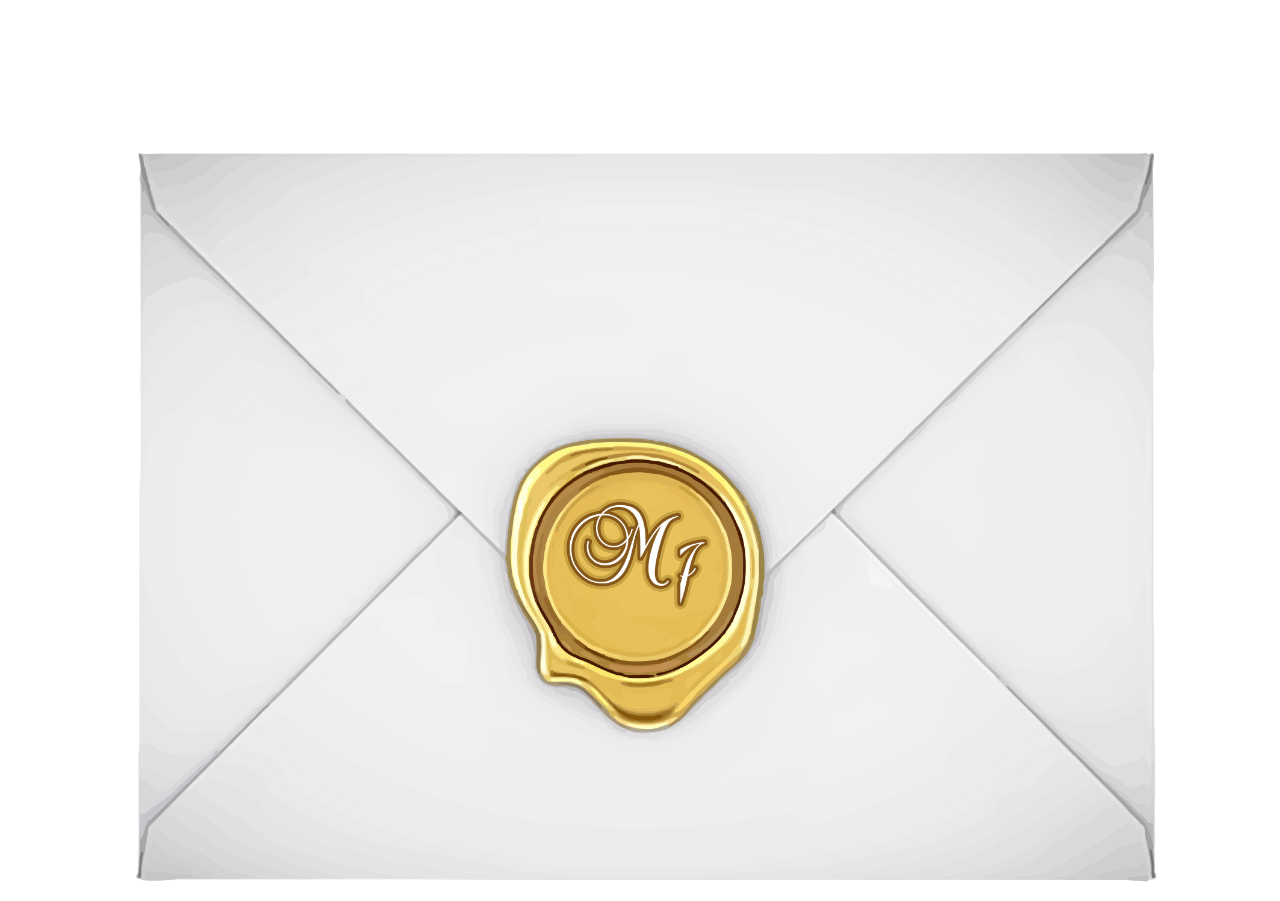
==== index.html @ 799fee69 "Alteração" ====
<head>
    <meta charset="UTF-8">
    <meta name="viewport" content="width=device-width, initial-scale=1.0">
    <title>Convite de Casamento</title>
    <link href="https://fonts.googleapis.com/css2?family=Dancing+Script&display=swap" rel="stylesheet">
    <link rel="stylesheet" href="style.css">
  </head>    

<body>
  <div class="envelope-container" onclick="openEnvelope()">
    <h2 class="envelope-mens">Foi o Senhor que fez isto, e é coisa maravilhosa aos nossos olhos Salmo 118:23</h2>
    <h1 class="envelope-name">Murilo & Julya</h1>
    <img src="carta.png" alt="Envelope" class="envelope" id="envelope">
    <div class="video-container" id="videoContainer" style="display:none;">
      <button class="close" onclick="closeVideo()">Voltar ao Menu</button>
      <video controls>
        <source src="video.mp4" type="video/mp4">
        Seu navegador não suporta vídeos.
      </video>
    </div>
  </div>

  <script src="script.js"></script>

</body>
</html>
---- style.css ----
* {
    box-sizing: border-box; /* Adiciona box-sizing para melhor controle de layout */
  }
  
  body {
    font-family: 'Arial', sans-serif;
    background-image: url('back.png'); /* Altere para o nome da sua imagem */
    background-size: cover; /* Ajusta para cobrir toda a tela */
    background-position: center; /* Centraliza a imagem */
    display: flex;
    justify-content: center;
    align-items: center;
    height: 100vh;
    margin: 0;
  }

  .envelope-container {
    position: relative;
    cursor: pointer;
    max-width: 90vw; /* Limita a largura máxima a 90% da largura da tela */
  }

  .envelope-mens {
    font-family: 'Satisfy', cursive;
    font-size: 20px; /* Ajuste o tamanho da fonte conforme preferir */
    color: #ffffff;
    margin-bottom: 20px;
    text-align: center;
  }

  .envelope-name {
    font-family: 'Dancing Script', cursive;
    font-size: 40px; /* Ajuste o tamanho da fonte conforme preferir */
    color: #ffffff;
    margin-bottom: 20px;
    text-align: center;
  }
  
  
  .envelope {
    width: 100%; /* Faz com que a imagem do envelope ocupe 100% da largura do contêiner */
    height: auto;
    transition: transform 0.3s ease;
  }
  
  .envelope:hover {
    transform: scale(1.05);
  }
  
  .video-container {
    position: relative;
    display: flex;
    flex-direction: column;
    align-items: center;
  }
  
  .close {
    position: absolute;
    top: 10px;
    right: 10px;
    background-color: #b84a39;
    color: white;
    border: none;
    padding: 5px 10px;
    cursor: pointer;
    border-radius: 4px;
    z-index: 10; /* Garante que o botão fique acima do vídeo */
  }
  
  .close:hover {
    background-color: #a23b34;
  }
  
  video {
    width: 100%; /* Faz com que o vídeo ocupe 100% da largura do contêiner */
    max-width: 600px; /* Define uma largura máxima para o vídeo */
    border-radius: 8px; /* Bordas arredondadas para o vídeo */
  }
  
  /* Media Queries para ajustes em telas menores */
  @media (max-width: 600px) {
    .close {
      padding: 8px; /* Aumenta o padding do botão em telas menores */
    }
  
    .envelope {
      max-width: 80vw; /* Limita a largura do envelope em telas menores */
    }
  
    video {
      max-width: 100%; /* Ajusta a largura máxima do vídeo em telas menores */
    }
  }
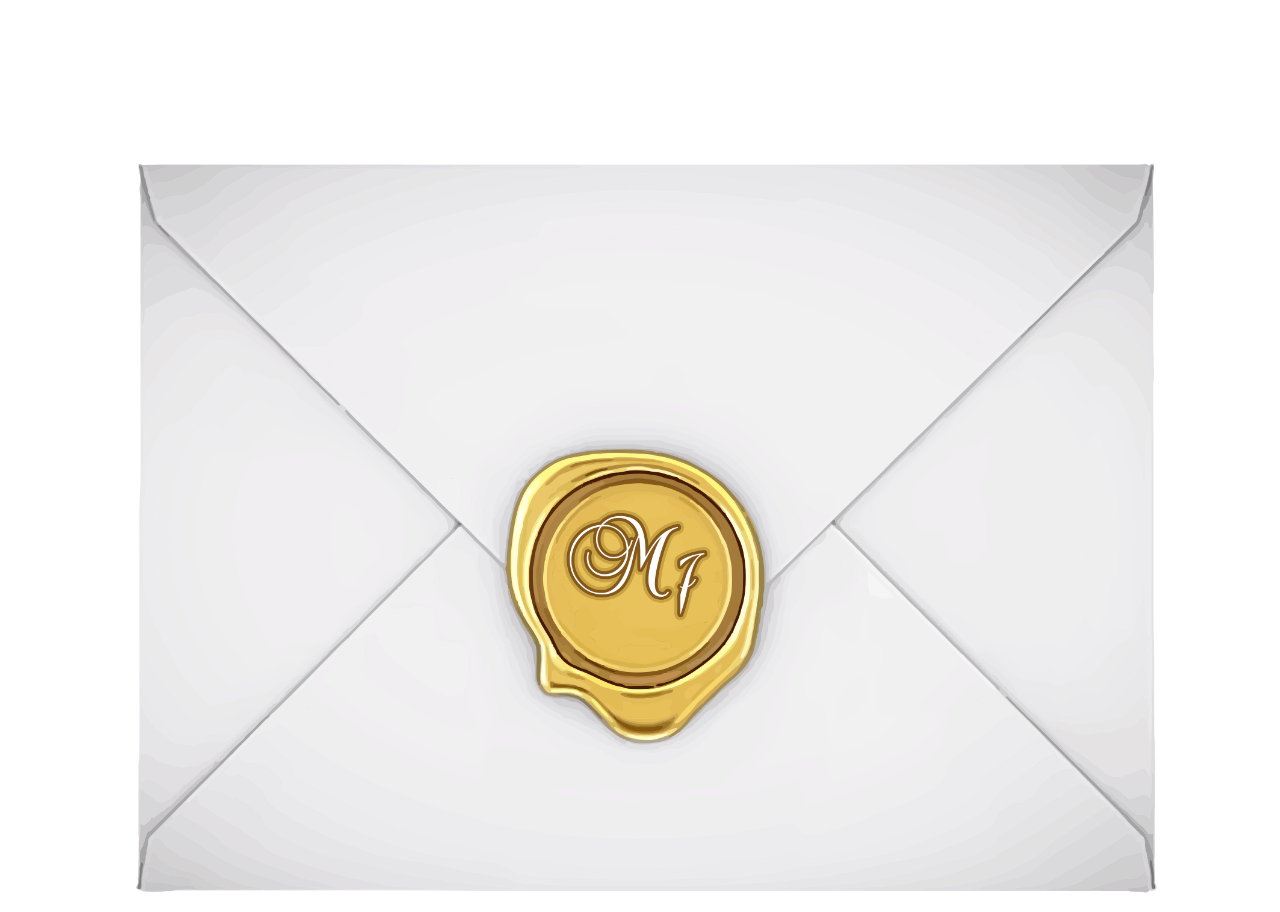
==== commit 518ef29e: "Alteração" ====
--- a/index.html
+++ b/index.html
@@ -8,7 +8,7 @@
 
 <body>
   <div class="envelope-container" onclick="openEnvelope()">
-    <h2 class="envelope-mens">Foi o Senhor que fez isto, e é coisa maravilhosa aos nossos olhos Salmo 118:23</h2>
+    <h2 class="envelope-mens">Foi o Senhor que fez isto, e é coisa maravilhosa aos nossos olhos <br> Salmo 118:23</h2>
     <h1 class="envelope-name">Murilo & Julya</h1>
     <img src="carta.png" alt="Envelope" class="envelope" id="envelope">
     <div class="video-container" id="videoContainer" style="display:none;">
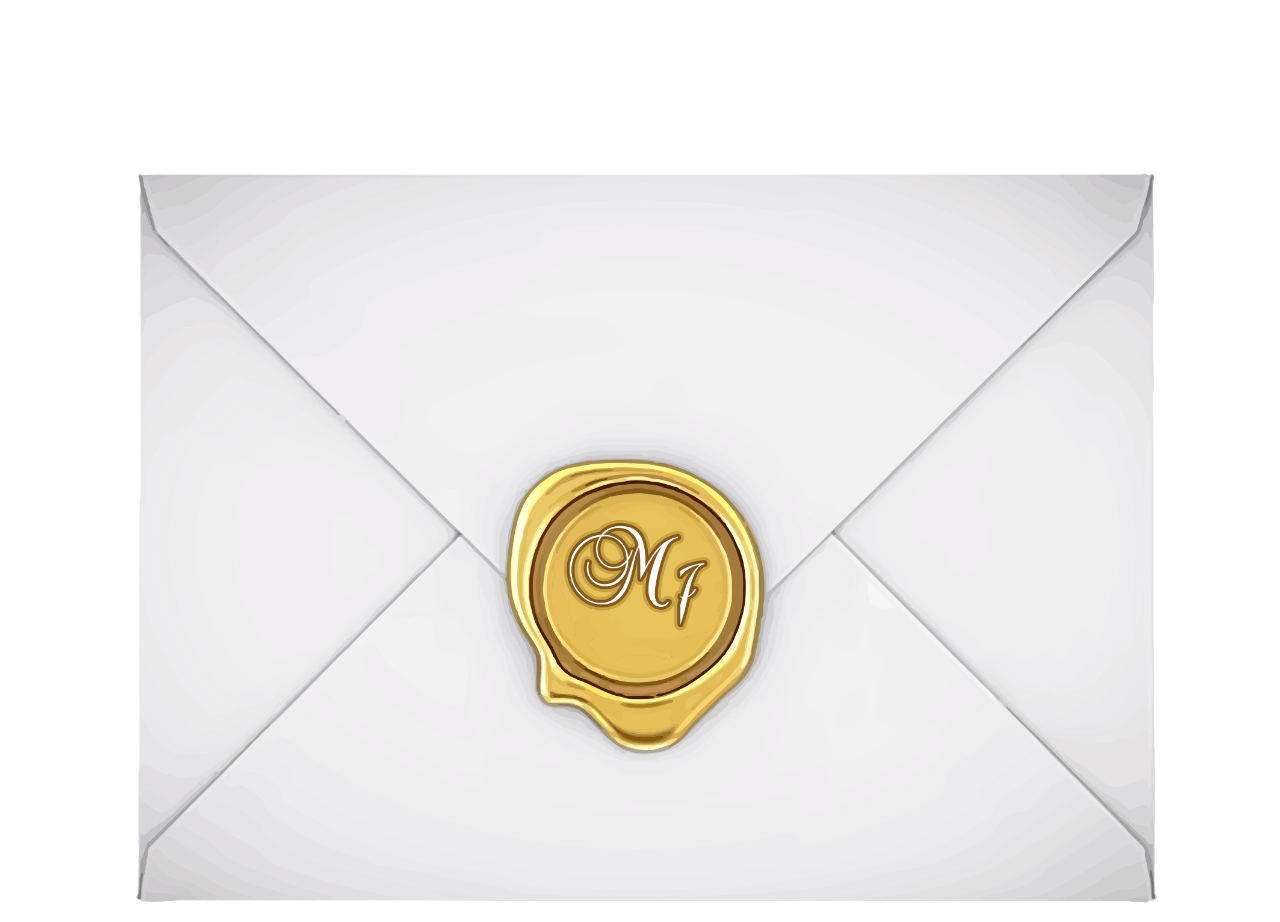
==== commit 7fb16744: "Alteração" ====
--- a/index.html
+++ b/index.html
@@ -8,7 +8,8 @@
 
 <body>
   <div class="envelope-container" onclick="openEnvelope()">
-    <h2 class="envelope-mens">Foi o Senhor que fez isto, e é coisa maravilhosa aos nossos olhos <br> Salmo 118:23</h2>
+    <h2 class="envelope-mens">Foi o Senhor que fez isto, e é coisa maravilhosa aos nossos olhos.</h2>
+    <h3 class="envelope-mens">Salmo 118:23</h3>
     <h1 class="envelope-name">Murilo & Julya</h1>
     <img src="carta.png" alt="Envelope" class="envelope" id="envelope">
     <div class="video-container" id="videoContainer" style="display:none;">
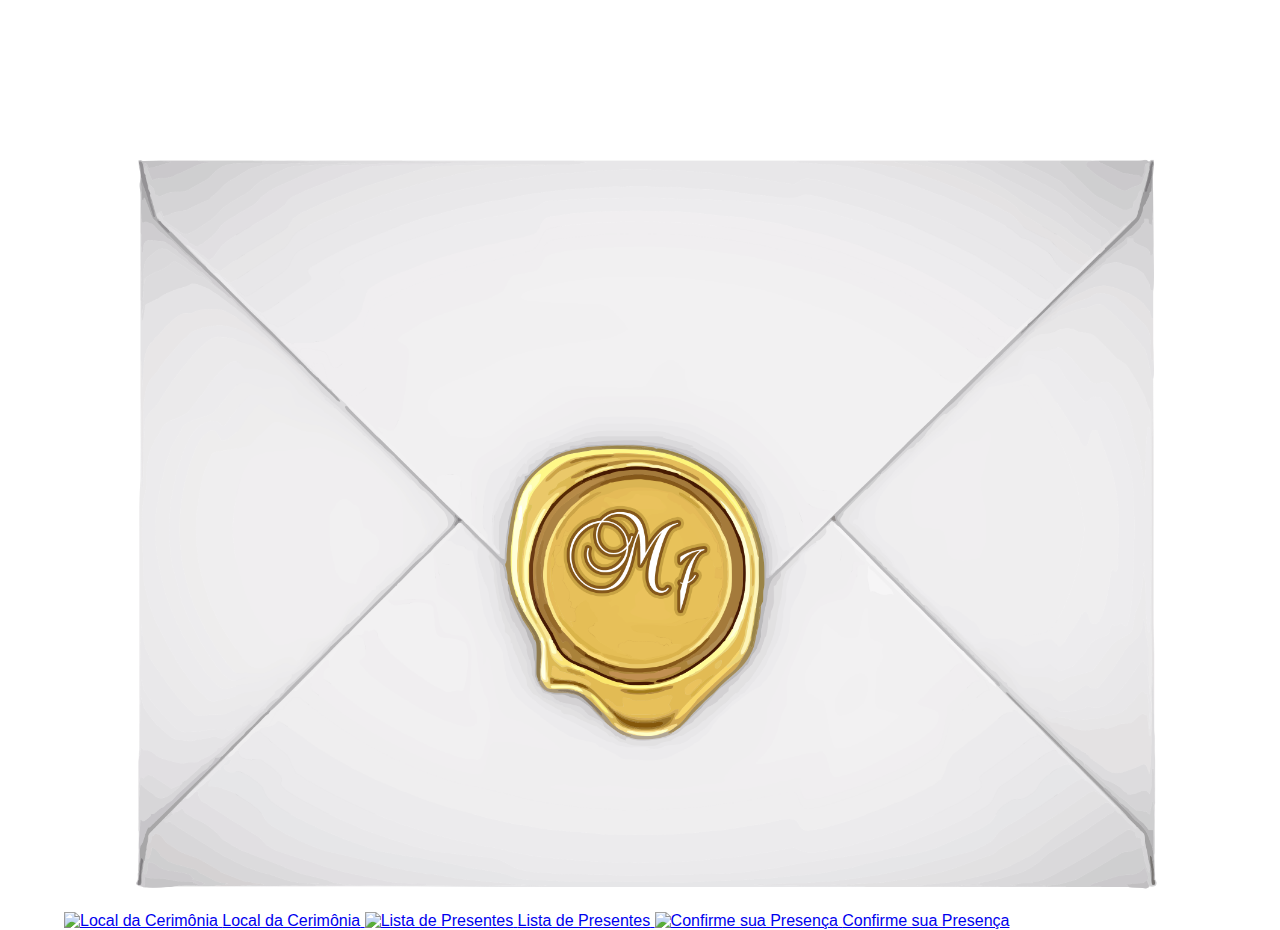
==== commit 83b33baf: "Alteração" ====
--- a/index.html
+++ b/index.html
@@ -1,17 +1,40 @@
+<!DOCTYPE html>
+<html lang="pt-BR">
 <head>
-    <meta charset="UTF-8">
-    <meta name="viewport" content="width=device-width, initial-scale=1.0">
-    <title>Convite de Casamento</title>
-    <link href="https://fonts.googleapis.com/css2?family=Dancing+Script&display=swap" rel="stylesheet">
-    <link rel="stylesheet" href="style.css">
-  </head>    
+  <meta charset="UTF-8">
+  <meta name="viewport" content="width=device-width, initial-scale=1.0">
+  <title>Convite de Casamento</title>
+  <link href="https://fonts.googleapis.com/css2?family=Dancing+Script&display=swap" rel="stylesheet">
+  <link rel="stylesheet" href="style.css">
+</head>
 
 <body>
-  <div class="envelope-container" onclick="openEnvelope()">
-    <h2 class="envelope-mens">Foi o Senhor que fez isto, e é coisa maravilhosa aos nossos olhos.</h2>
-    <h3 class="envelope-mens">Salmo 118:23</h3>
-    <h1 class="envelope-name">Murilo & Julya</h1>
-    <img src="carta.png" alt="Envelope" class="envelope" id="envelope">
+  <div class="envelope-container">
+    <!-- Conteúdo do envelope que aparecerá ao carregar a página -->
+    <div id="envelopeContent">
+      <h2 class="envelope-mens">Foi o Senhor que fez isto, e é coisa maravilhosa aos nossos olhos.</h2>
+      <h1 class="envelope-salmo">Salmo 118:23</h1>
+      <h1 class="envelope-name">Murilo & Julya</h1>
+      <img src="carta.png" alt="Envelope" class="envelope" id="envelope" onclick="openEnvelope()">
+
+      <!-- Ícones abaixo do envelope -->
+      <div class="icons-container">
+        <a href="link-cerimonia.html" target="_blank" class="icon">
+          <img src="local.png" alt="Local da Cerimônia">
+          <span>Local da Cerimônia</span>
+        </a>
+        <a href="link-lista-presentes.html" target="_blank" class="icon">
+          <img src="icone-presentes.png" alt="Lista de Presentes">
+          <span>Lista de Presentes</span>
+        </a>
+        <a href="link-rsvp.html" target="_blank" class="icon">
+          <img src="icone-rsvp.png" alt="Confirme sua Presença">
+          <span>Confirme sua Presença</span>
+        </a>
+      </div>
+    </div>
+
+    <!-- Contêiner do vídeo -->
     <div class="video-container" id="videoContainer" style="display:none;">
       <button class="close" onclick="closeVideo()">Voltar ao Menu</button>
       <video controls>
@@ -22,6 +45,5 @@
   </div>
 
   <script src="script.js"></script>
-
 </body>
-</html>
+</html>--- a/style.css
+++ b/style.css
@@ -18,6 +18,14 @@
     position: relative;
     cursor: pointer;
     max-width: 90vw; /* Limita a largura máxima a 90% da largura da tela */
+  }
+
+  .envelope-salmo {
+    font-family: 'Satisfy', cursive;
+    font-size: 15px; /* Ajuste o tamanho da fonte conforme preferir */
+    color: #ffffff;
+    margin-bottom: 20px;
+    text-align: center;
   }
 
   .envelope-mens {
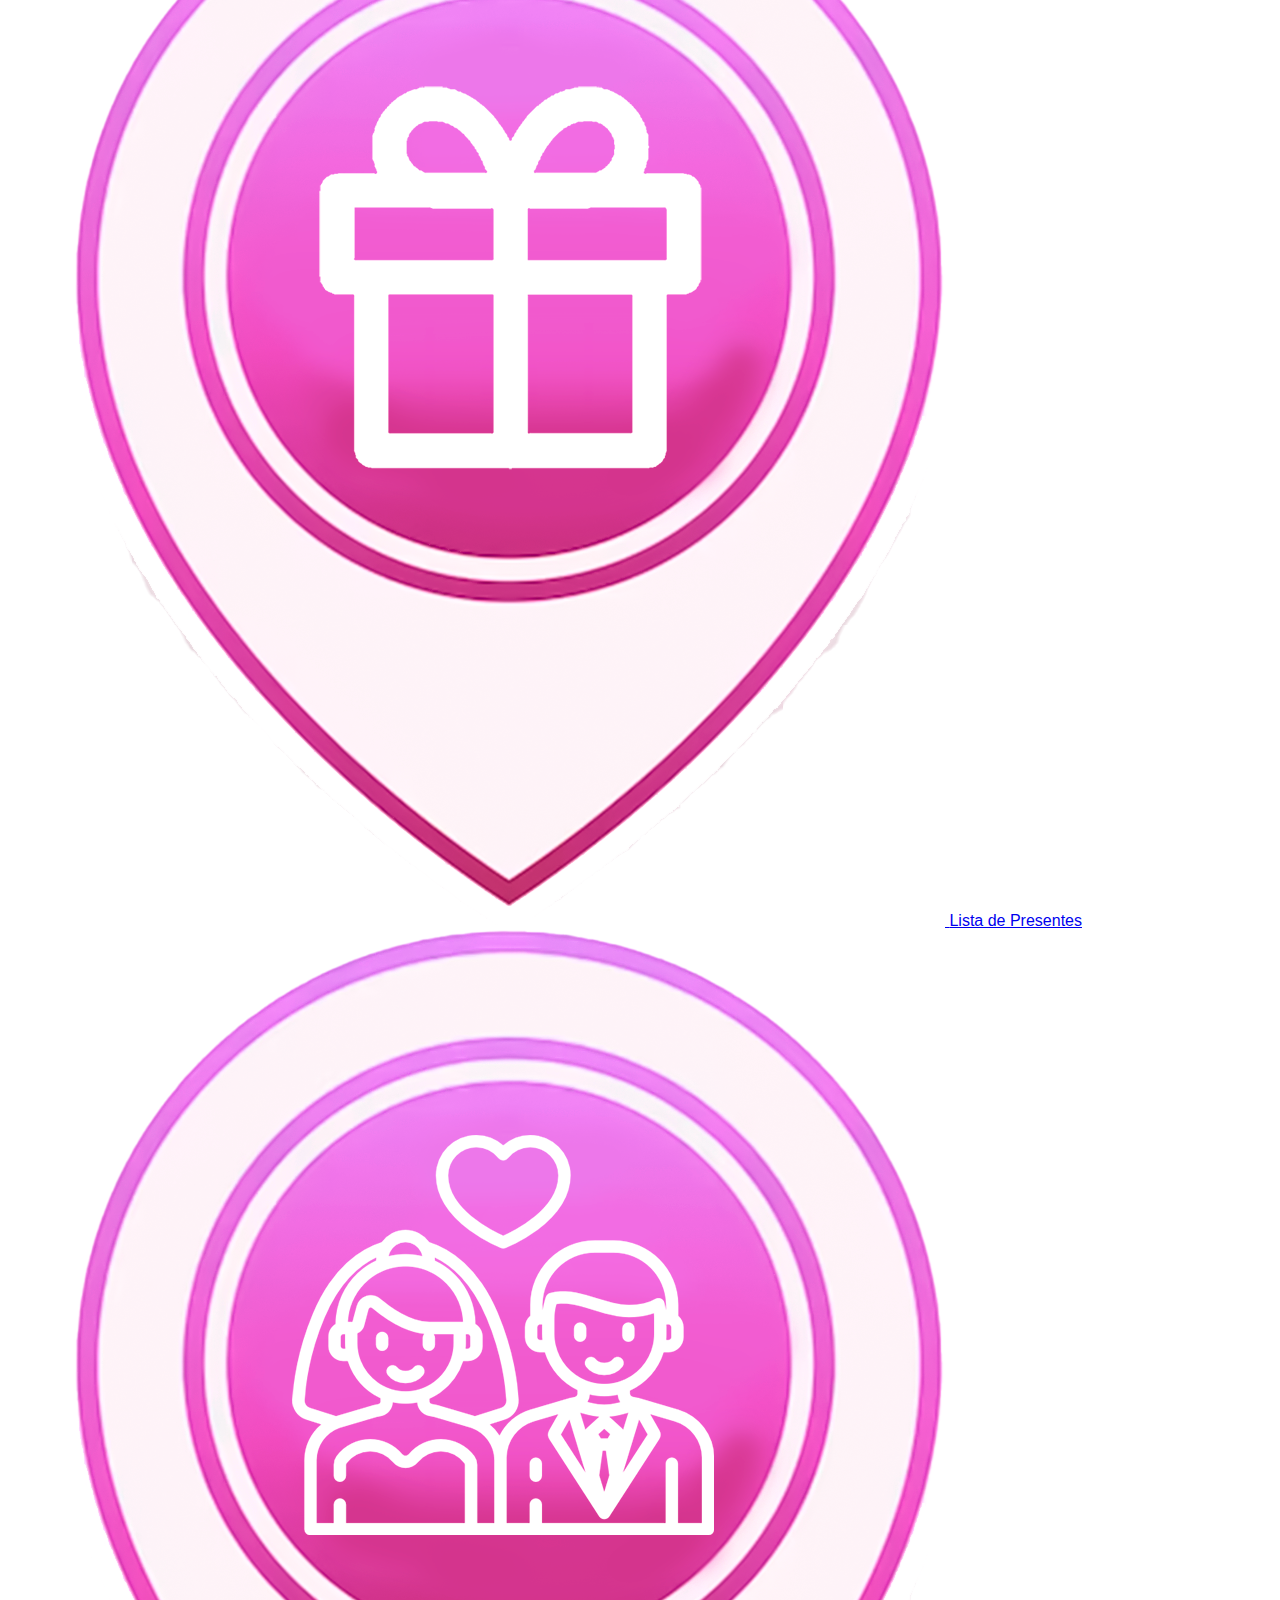
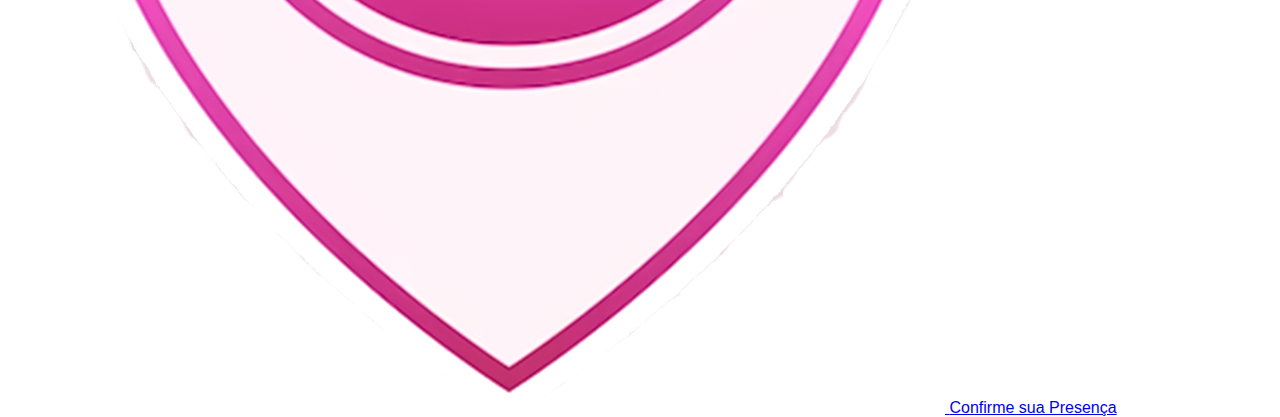
==== commit df7ade76: "alteração geral" ====
--- a/index.html
+++ b/index.html
@@ -10,25 +10,23 @@
 
 <body>
   <div class="envelope-container">
-    <!-- Conteúdo do envelope que aparecerá ao carregar a página -->
     <div id="envelopeContent">
       <h2 class="envelope-mens">Foi o Senhor que fez isto, e é coisa maravilhosa aos nossos olhos.</h2>
       <h1 class="envelope-salmo">Salmo 118:23</h1>
       <h1 class="envelope-name">Murilo & Julya</h1>
       <img src="carta.png" alt="Envelope" class="envelope" id="envelope" onclick="openEnvelope()">
 
-      <!-- Ícones abaixo do envelope -->
       <div class="icons-container">
         <a href="link-cerimonia.html" target="_blank" class="icon">
           <img src="local.png" alt="Local da Cerimônia">
           <span>Local da Cerimônia</span>
         </a>
         <a href="link-lista-presentes.html" target="_blank" class="icon">
-          <img src="icone-presentes.png" alt="Lista de Presentes">
+          <img src="presente.png" alt="Lista de Presentes">
           <span>Lista de Presentes</span>
         </a>
         <a href="link-rsvp.html" target="_blank" class="icon">
-          <img src="icone-rsvp.png" alt="Confirme sua Presença">
+          <img src="confirmação.png" alt="Confirme sua Presença">
           <span>Confirme sua Presença</span>
         </a>
       </div>
@@ -41,9 +39,9 @@
         <source src="video.mp4" type="video/mp4">
         Seu navegador não suporta vídeos.
       </video>
+      </a>
     </div>
   </div>
-
   <script src="script.js"></script>
 </body>
 </html>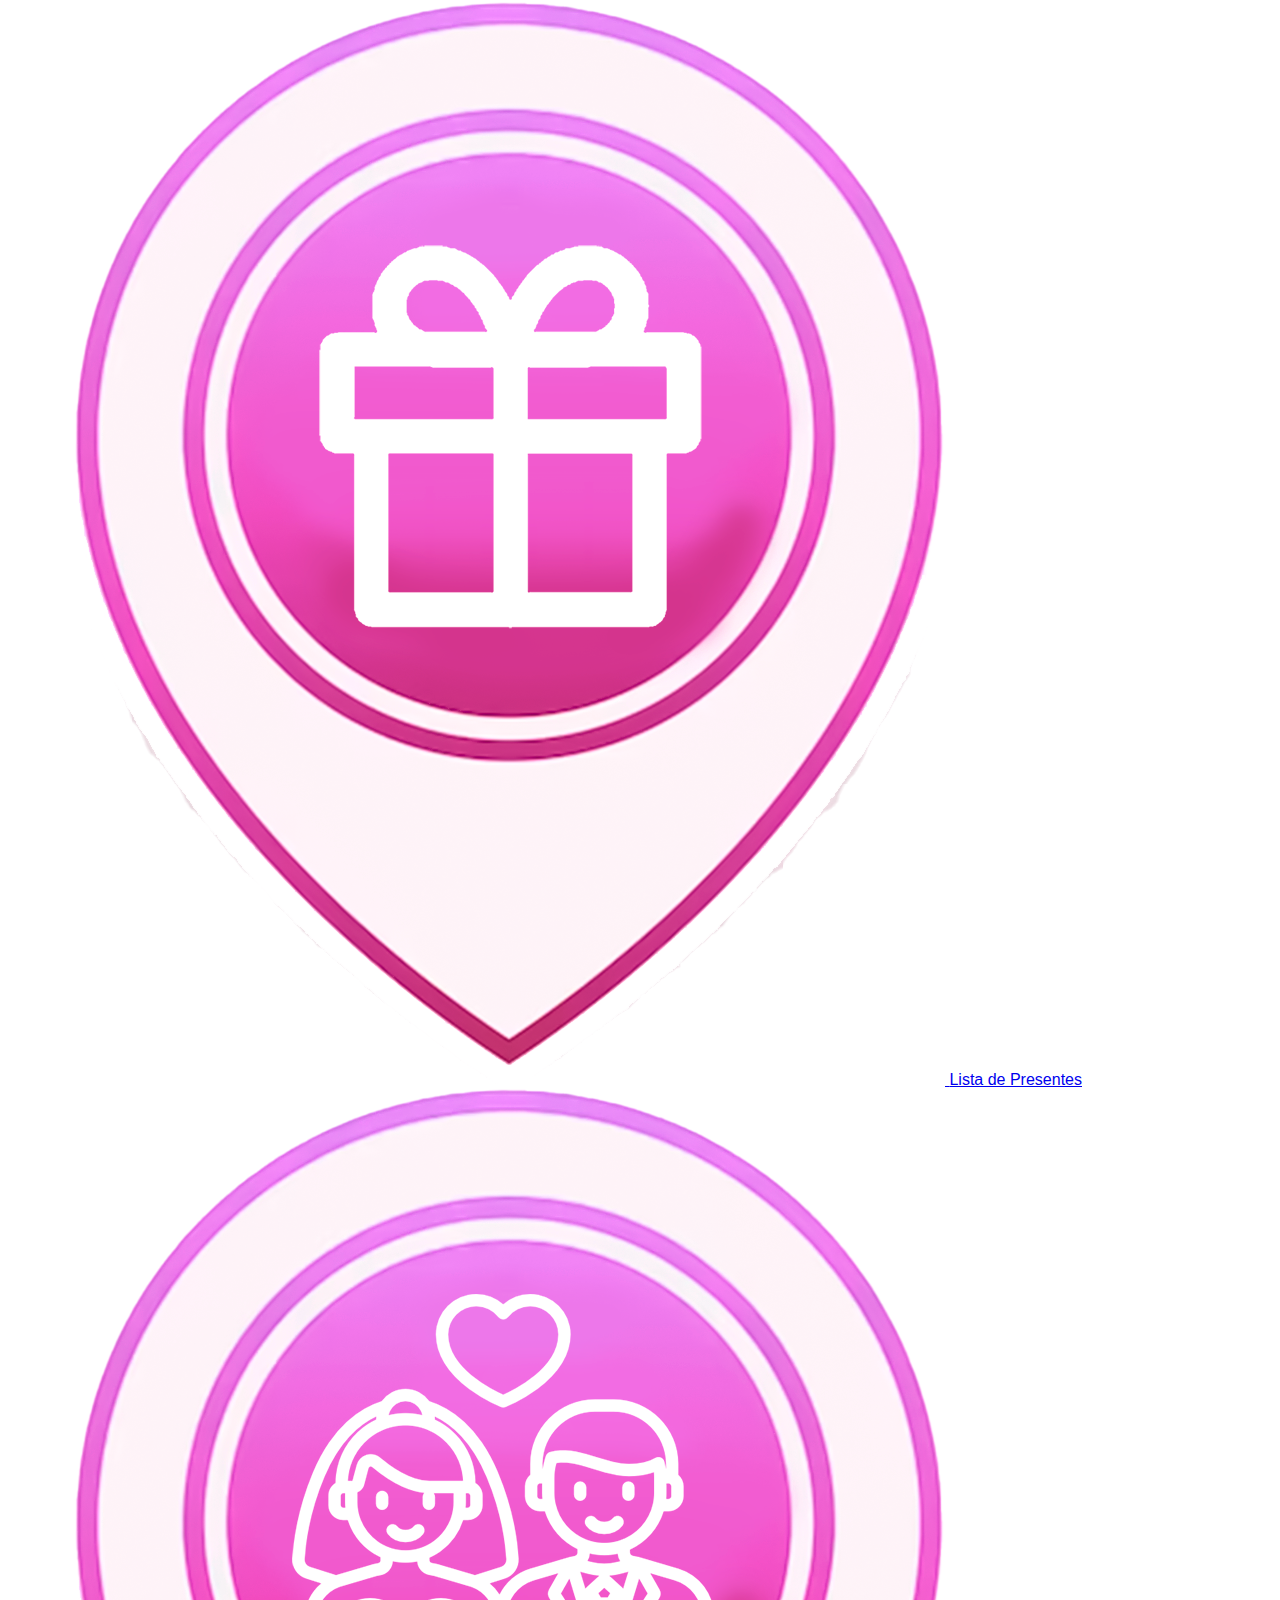
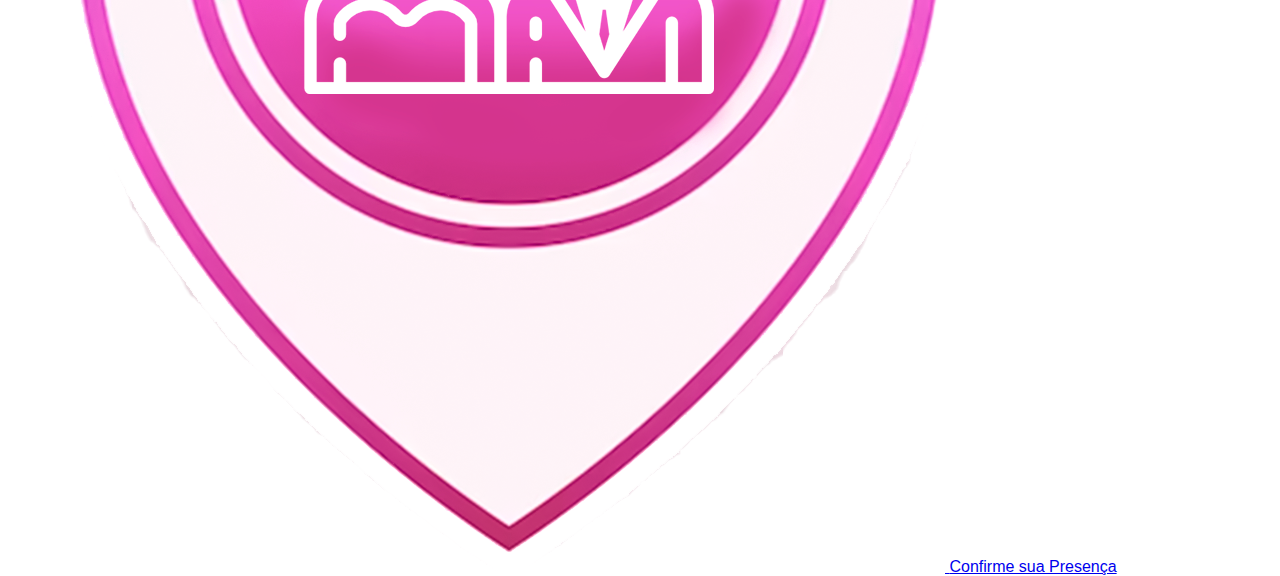
==== commit 91acff8a: "foto" ====
--- a/index.html
+++ b/index.html
@@ -14,7 +14,7 @@
       <h2 class="envelope-mens">Foi o Senhor que fez isto, e é coisa maravilhosa aos nossos olhos.</h2>
       <h1 class="envelope-salmo">Salmo 118:23</h1>
       <h1 class="envelope-name">Murilo & Julya</h1>
-      <img src="carta.png" alt="Envelope" class="envelope" id="envelope" onclick="openEnvelope()">
+      <img src="foto.png" alt="Envelope" class="envelope" id="envelope" onclick="openEnvelope()">
 
       <div class="icons-container">
         <a href="link-cerimonia.html" target="_blank" class="icon">
@@ -25,7 +25,7 @@
           <img src="presente.png" alt="Lista de Presentes">
           <span>Lista de Presentes</span>
         </a>
-        <a href="link-rsvp.html" target="_blank" class="icon">
+        <a href="https://wa.me/5587992437345?text=Olá%2C%20gostaria%20de%20confirmar%20minha%20presença%20no%20casamento%20de%20Murilo%20e%20Julya!%0A%0AVou%20levar%3A" target="_blank" class="icon">
           <img src="confirmação.png" alt="Confirme sua Presença">
           <span>Confirme sua Presença</span>
         </a>
@@ -35,10 +35,11 @@
     <!-- Contêiner do vídeo -->
     <div class="video-container" id="videoContainer" style="display:none;">
       <button class="close" onclick="closeVideo()">Voltar ao Menu</button>
-      <video controls>
+      <video id="invitationVideo" autoplay playsinline muted>
         <source src="video.mp4" type="video/mp4">
         Seu navegador não suporta vídeos.
       </video>
+    </div>    
       </a>
     </div>
   </div>
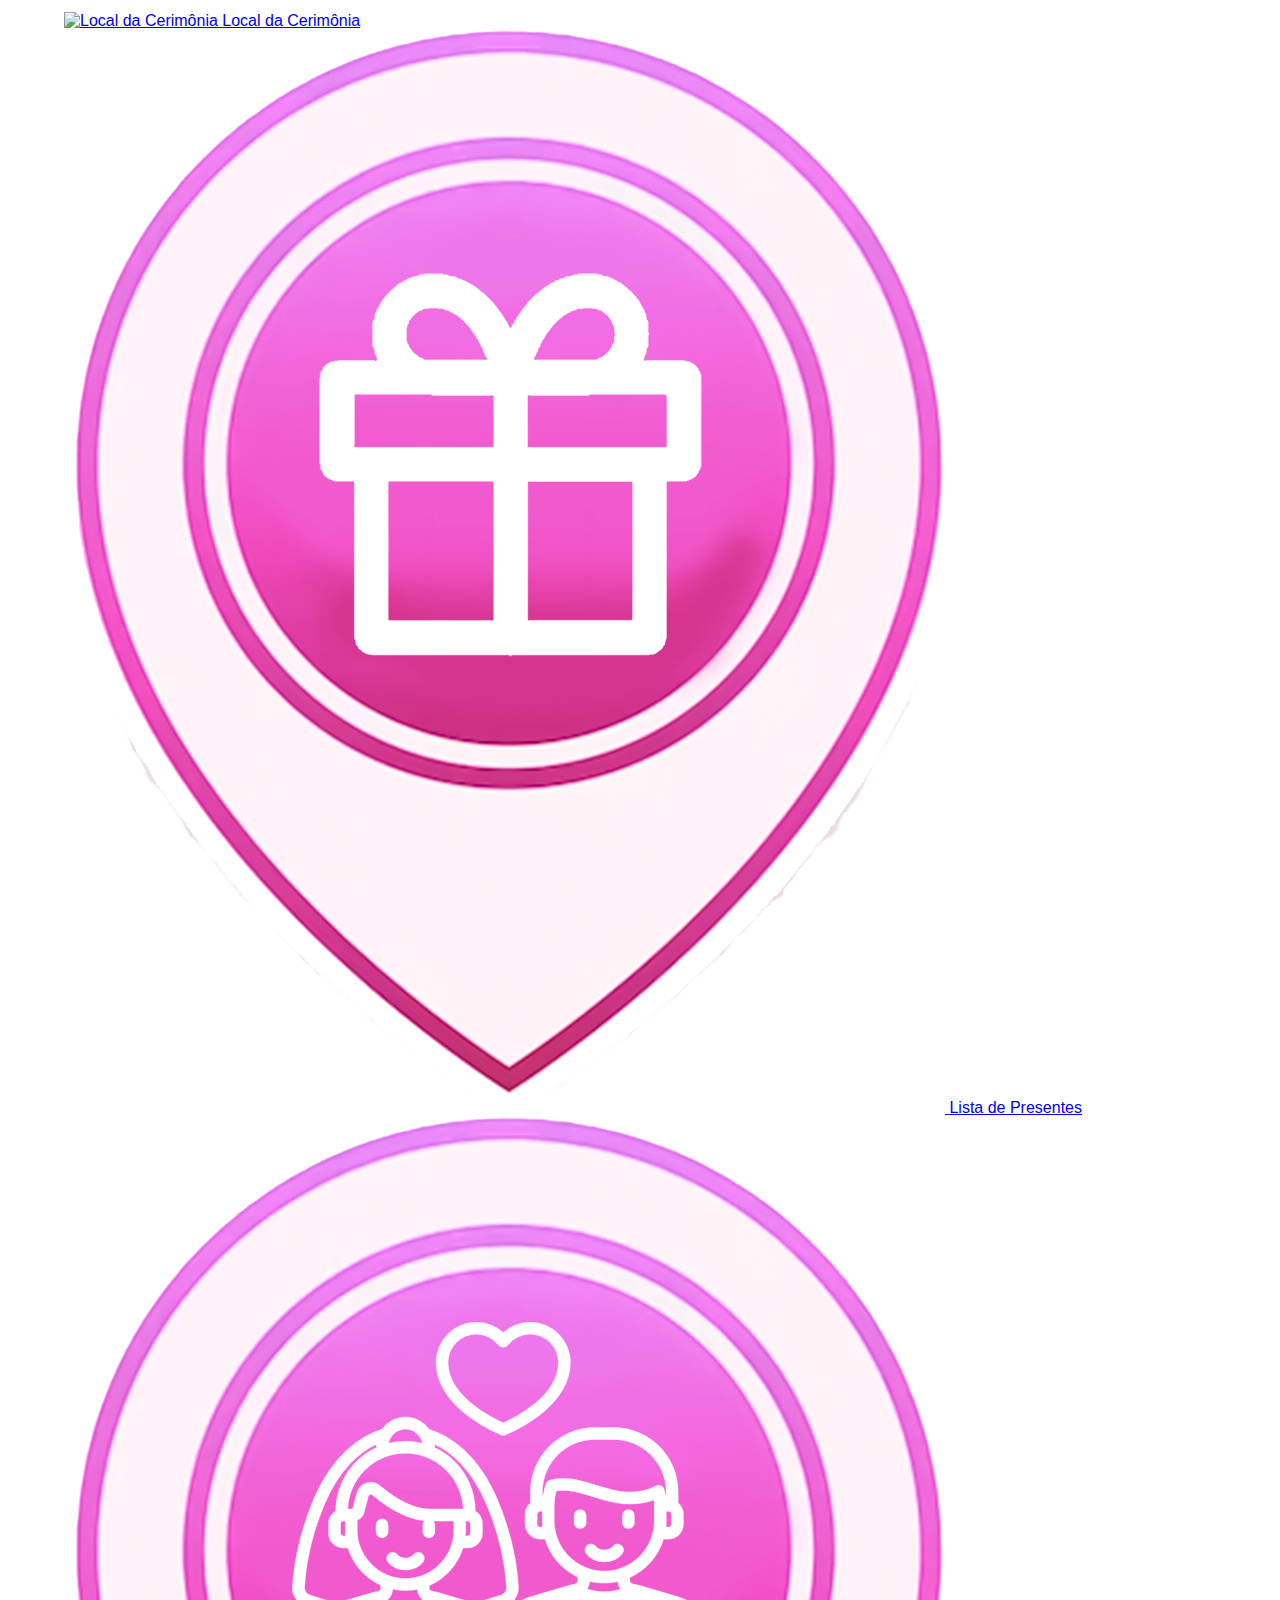
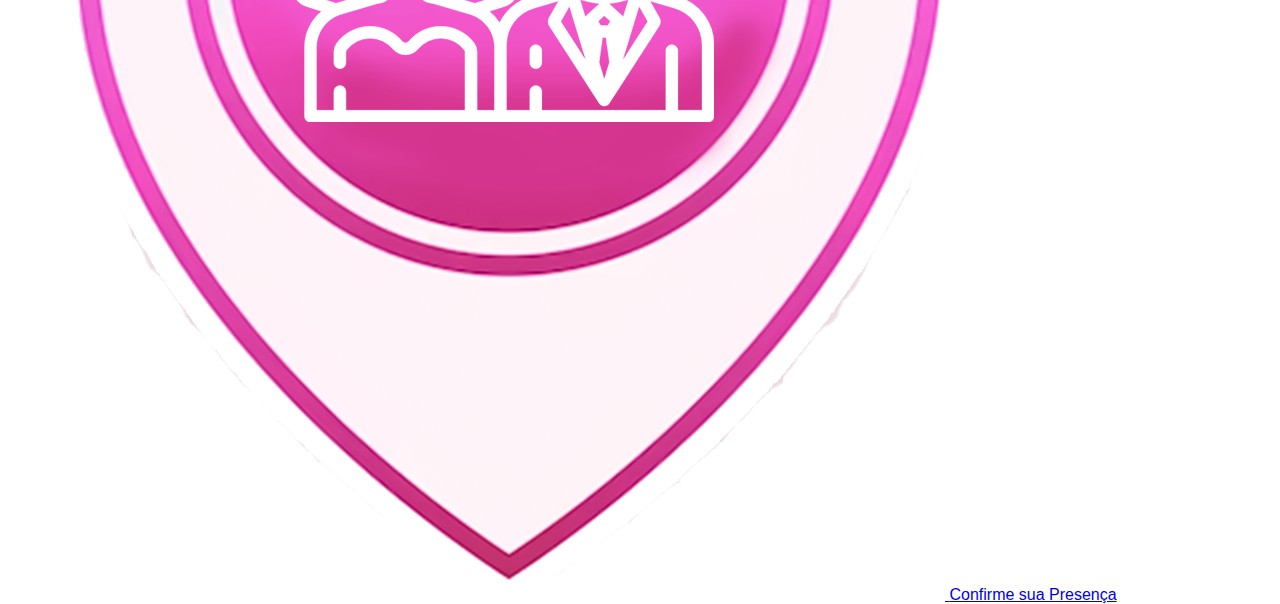
==== commit e994b66b: "alteração" ====
--- a/index.html
+++ b/index.html
@@ -11,8 +11,8 @@
 <body>
   <div class="envelope-container">
     <div id="envelopeContent">
-      <h2 class="envelope-mens">Foi o Senhor que fez isto, e é coisa maravilhosa aos nossos olhos.</h2>
-      <h1 class="envelope-salmo">Salmo 118:23</h1>
+      <h2 class="envelope-mens">Mas, sobretudo, tende ardente amor uns para com os outros; porque o amor cobrirá a multidão de pecados.</h2>
+      <h1 class="envelope-salmo">1 Pedro 4:8</h1>
       <h1 class="envelope-name">Murilo & Julya</h1>
       <img src="foto.png" alt="Envelope" class="envelope" id="envelope" onclick="openEnvelope()">
 
